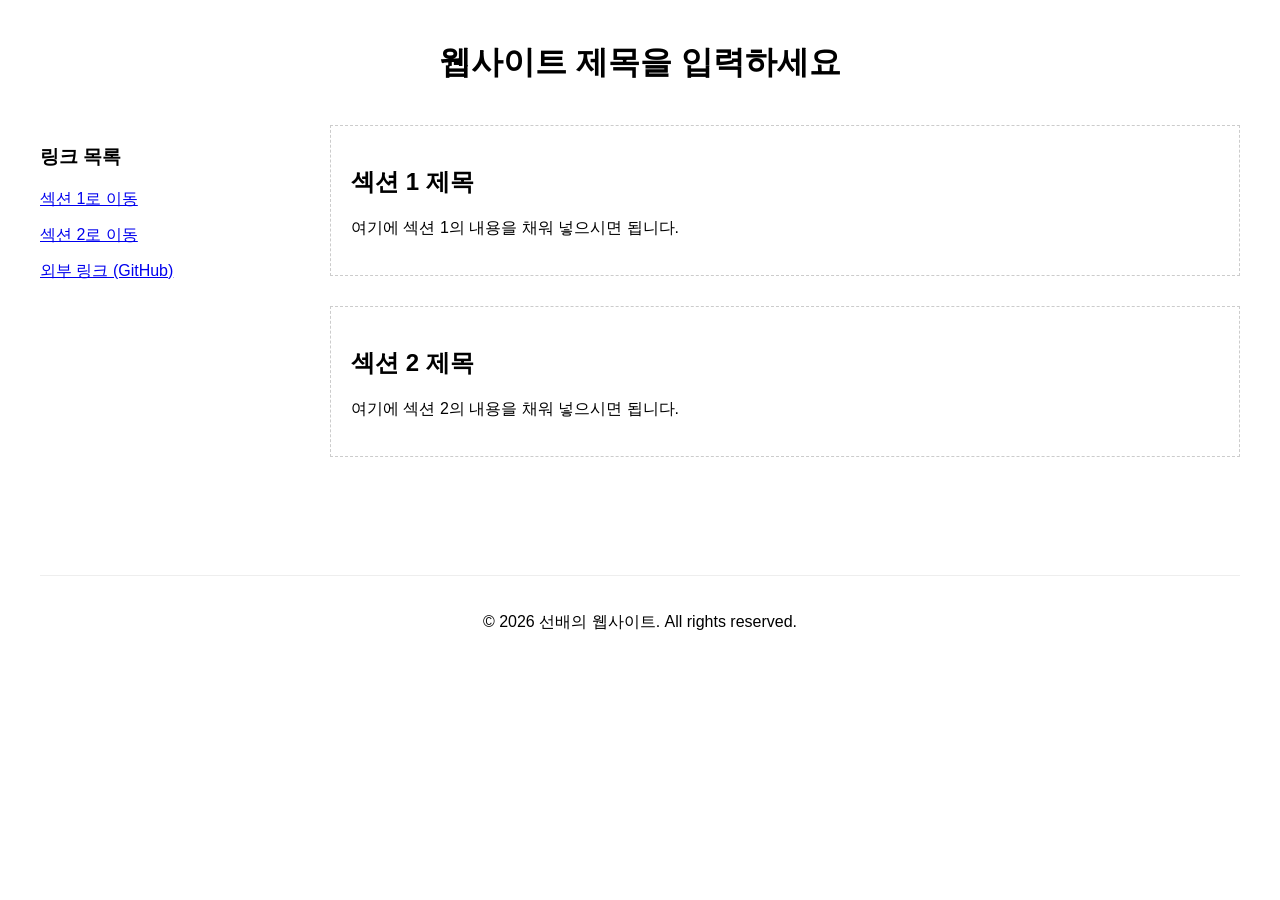
==== index.html @ 33afa7b7 "Update index.html" ====
<!DOCTYPE html>
<html lang="ko">
<head>
    <meta charset="UTF-8">
    <meta name="viewport" content="width=device-width, initial-scale=1.0">
    <title>선배의 웹사이트</title>
    <style>
        /* 전체 화면에서 가운데 정렬을 유지하기 위한 기본 스타일 */
        body {
            max-width: 1200px;       /* 웹사이트의 최대 너비 설정 */
            margin: 0 auto;          /* 좌우 여백을 자동으로 두어 전체 중앙 정렬 */
            padding: 20px;           /* 화면 가장자리와의 여백 */
            font-family: Arial, sans-serif;
        }

        /* 제목을 가운데로 정렬 */
        header {
            text-align: center;
            margin-bottom: 40px;     /* 제목과 본문 사이의 간격 */
        }

        /* 하이퍼링크와 섹션들을 가로로 배치하기 위한 컨테이너 */
        .main-container {
            display: flex;           /* Flexbox 레이아웃 적용 */
            gap: 40px;               /* 사이드바와 본문 사이의 간격 */
            min-height: 400px;       /* 최소 높이 지정 */
        }

        /* 왼쪽 사이드바 (하이퍼링크 목록) */
        nav {
            flex: 1;                 /* 레이아웃 비율 (사이드바 영역) */
            max-width: 250px;        /* 사이드바의 최대 너비 제한 */
        }

        nav ul {
            list-style-type: none;   /* 목록 앞의 점(블릿) 제거 */
            padding: 0;
        }

        nav ul li {
            margin-bottom: 15px;     /* 링크 간의 상하 간격 */
        }

        /* 오른쪽 본문 영역 (섹션 1, 섹션 2) */
        main {
            flex: 3;                 /* 레이아웃 비율 (본문 영역을 더 넓게) */
            display: flex;
            flex-direction: column;  /* 섹션들을 위아래로 배치 */
            gap: 30px;               /* 섹션 1과 섹션 2 사이의 간격 */
        }

        section {
            border: 1px dashed #ccc; /* 내용 채우기 전 구분을 위한 임시 점선 border */
            padding: 20px;
        }

        /* 바닥글 스타일 */
        footer {
            margin-top: 50px;        /* 본문과의 간격 */
            text-align: center;      /* 바닥글 내용 가운데 정렬 */
            padding: 20px 0;
            border-top: 1px solid #eee;
        }
    </style>
</head>
<body>

    <header>
        <h1>웹사이트 제목을 입력하세요</h1>
    </header>

    <div class="main-container">
        
        <nav>
            <h3>링크 목록</h3>
            <ul>
                <li><a href="#section1">섹션 1로 이동</a></li>
                <li><a href="#section2">섹션 2로 이동</a></li>
                <li><a href="https://github.com" target="_blank">외부 링크 (GitHub)</a></li>
            </ul>
        </nav>

        <main>
            <section id="section1">
                <h2>섹션 1 제목</h2>
                <p>여기에 섹션 1의 내용을 채워 넣으시면 됩니다.</p>
            </section>

            <section id="section2">
                <h2>섹션 2 제목</h2>
                <p>여기에 섹션 2의 내용을 채워 넣으시면 됩니다.</p>
            </section>
        </main>

    </div>

    <footer>
        <p>&copy; 2026 선배의 웹사이트. All rights reserved.</p>
    </footer>

</body>
</html>
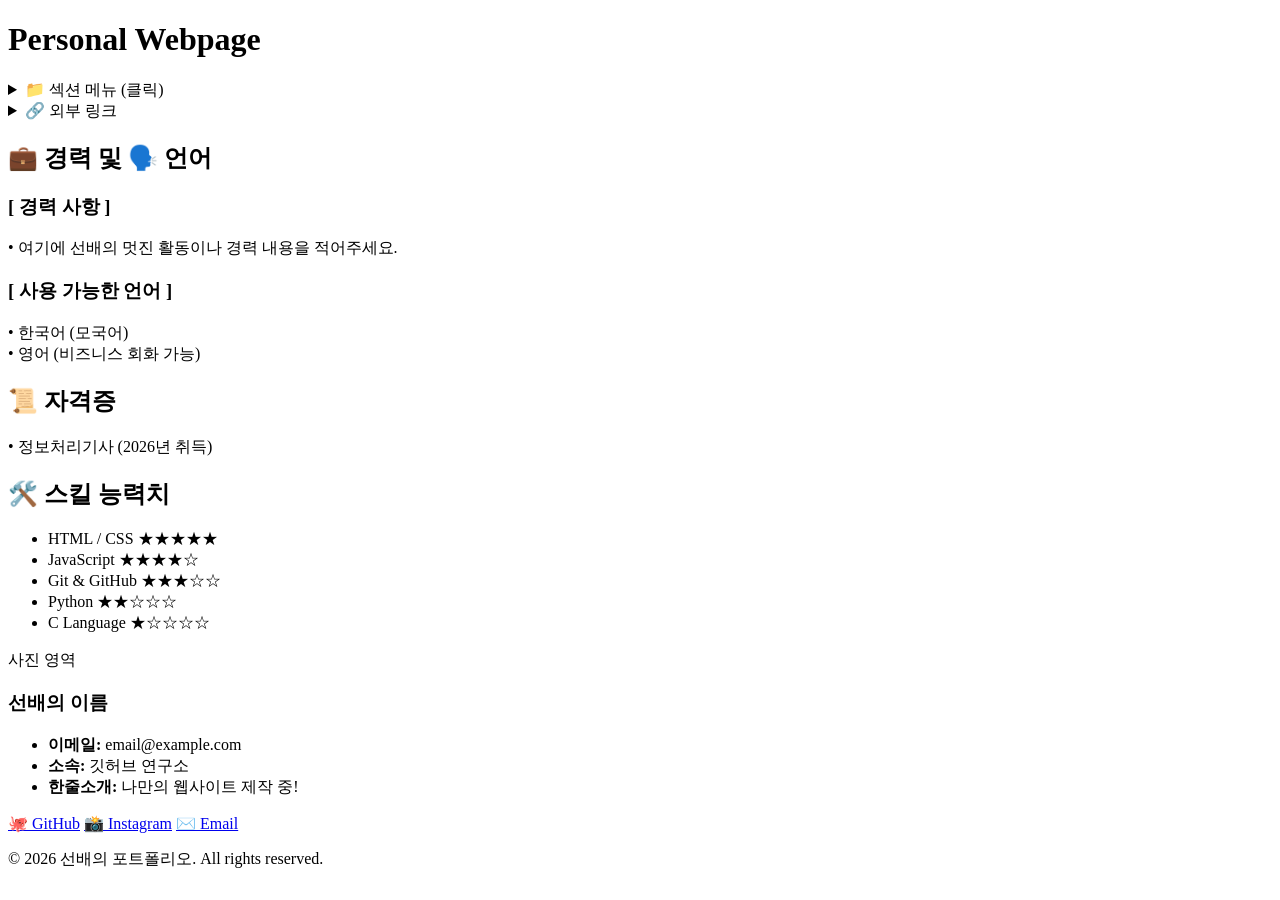
==== commit 63769697: "Update index.html" ====
--- a/index.html
+++ b/index.html
@@ -3,99 +3,105 @@
 <head>
     <meta charset="UTF-8">
     <meta name="viewport" content="width=device-width, initial-scale=1.0">
-    <title>선배의 웹사이트</title>
-    <style>
-        /* 전체 화면에서 가운데 정렬을 유지하기 위한 기본 스타일 */
-        body {
-            max-width: 1200px;       /* 웹사이트의 최대 너비 설정 */
-            margin: 0 auto;          /* 좌우 여백을 자동으로 두어 전체 중앙 정렬 */
-            padding: 20px;           /* 화면 가장자리와의 여백 */
-            font-family: Arial, sans-serif;
-        }
-
-        /* 제목을 가운데로 정렬 */
-        header {
-            text-align: center;
-            margin-bottom: 40px;     /* 제목과 본문 사이의 간격 */
-        }
-
-        /* 하이퍼링크와 섹션들을 가로로 배치하기 위한 컨테이너 */
-        .main-container {
-            display: flex;           /* Flexbox 레이아웃 적용 */
-            gap: 40px;               /* 사이드바와 본문 사이의 간격 */
-            min-height: 400px;       /* 최소 높이 지정 */
-        }
-
-        /* 왼쪽 사이드바 (하이퍼링크 목록) */
-        nav {
-            flex: 1;                 /* 레이아웃 비율 (사이드바 영역) */
-            max-width: 250px;        /* 사이드바의 최대 너비 제한 */
-        }
-
-        nav ul {
-            list-style-type: none;   /* 목록 앞의 점(블릿) 제거 */
-            padding: 0;
-        }
-
-        nav ul li {
-            margin-bottom: 15px;     /* 링크 간의 상하 간격 */
-        }
-
-        /* 오른쪽 본문 영역 (섹션 1, 섹션 2) */
-        main {
-            flex: 3;                 /* 레이아웃 비율 (본문 영역을 더 넓게) */
-            display: flex;
-            flex-direction: column;  /* 섹션들을 위아래로 배치 */
-            gap: 30px;               /* 섹션 1과 섹션 2 사이의 간격 */
-        }
-
-        section {
-            border: 1px dashed #ccc; /* 내용 채우기 전 구분을 위한 임시 점선 border */
-            padding: 20px;
-        }
-
-        /* 바닥글 스타일 */
-        footer {
-            margin-top: 50px;        /* 본문과의 간격 */
-            text-align: center;      /* 바닥글 내용 가운데 정렬 */
-            padding: 20px 0;
-            border-top: 1px solid #eee;
-        }
-    </style>
+    <title>Personal Webpage</title>
+    <link rel="stylesheet" href="style.css">
 </head>
 <body>
 
     <header>
-        <h1>웹사이트 제목을 입력하세요</h1>
+        <h1>Personal Webpage</h1>
     </header>
 
     <div class="main-container">
         
         <nav>
-            <h3>링크 목록</h3>
-            <ul>
-                <li><a href="#section1">섹션 1로 이동</a></li>
-                <li><a href="#section2">섹션 2로 이동</a></li>
-                <li><a href="https://github.com" target="_blank">외부 링크 (GitHub)</a></li>
-            </ul>
+            <details>
+                <summary>📁 섹션 메뉴 (클릭)</summary>
+                <ul>
+                    <li><a href="#section1">내부 섹션 1로 이동</a></li>
+                    <li><a href="#section2">내부 섹션 2로 이동</a></li>
+                </ul>
+            </details>
+            <details>
+                <summary>🔗 외부 링크</summary>
+                <ul>
+                    <li><h3>🌐 학교 사이트</h3></li>
+                        <li><a href="https://portal.yuhan.ac.kr/user/login.face" target="_blank">유한대학교 포털</a></li>
+                        <li><a href="https://eclass.yuhan.ac.kr/login.php" target="_blank">유한대학교 e-class</a></li>
+                        <li><a href="https://vr.yuhan.ac.kr/index.do" target="_blank">유한대 게임콘텐츠학과</a></li>
+                    <li><h3>💿 드라이브</h3></li>
+                        <li><a href="https://drive.google.com/drive/my-drive?hl=ko" target="_blank">Google Drive</a></li>
+                        <li><a href="https://nid.naver.com/nidlogin.login?url=https%3A%2F%2Fmybox.naver.com&realname=Y" target="_blank">네이버 MyBox</a></li>
+                </ul>
+            </details>
         </nav>
 
         <main>
             <section id="section1">
-                <h2>섹션 1 제목</h2>
-                <p>여기에 섹션 1의 내용을 채워 넣으시면 됩니다.</p>
-            </section>
-
-            <section id="section2">
-                <h2>섹션 2 제목</h2>
-                <p>여기에 섹션 2의 내용을 채워 넣으시면 됩니다.</p>
-            </section>
+            <h2>💼 경력 및 🗣️ 언어</h2>
+            <h3>[ 경력 사항 ]</h3>
+            <p>• 여기에 선배의 멋진 활동이나 경력 내용을 적어주세요.</p>
+            
+            <h3>[ 사용 가능한 언어 ]</h3>
+            <p>• 한국어 (모국어)<br>• 영어 (비즈니스 회화 가능)</p>
+        </section>
+    
+        <section id="section2">
+            <h2>📜 자격증</h2>
+            <p>• 정보처리기사 (2026년 취득)</p>
+            <p></p>
+        </section>
+    
+        <section id="skills">
+            <h2>🛠️ 스킬 능력치</h2>
+            <ul class="skill-list">
+                <li>
+                    <span>HTML / CSS</span>
+                    <span class="stars">★★★★★</span>
+                </li>
+                <li>
+                    <span>JavaScript</span>
+                    <span class="stars">★★★★☆</span>
+                </li>
+                <li>
+                    <span>Git & GitHub</span>
+                    <span class="stars">★★★☆☆</span>
+                </li>
+                <li>
+                    <span>Python</span>
+                    <span class="stars">★★☆☆☆</span>
+                </li>
+                <li>
+                    <span>C Language</span>
+                    <span class="stars">★☆☆☆☆</span>
+                </li>
+            </ul>
+        </section>
         </main>
-
+            <aside class="profile-sidebar">
+            <div class="profile-img">사진 영역</div>
+            
+            <div class="profile-info">
+                <h3>선배의 이름</h3>
+                <ul>
+                    <li><strong>이메일:</strong> email@example.com</li>
+                    <li><strong>소속:</strong> 깃허브 연구소</li>
+                    <li><strong>한줄소개:</strong> 나만의 웹사이트 제작 중!</li>
+                </ul>
+            </div>
+        </aside>
     </div>
 
     <footer>
-        <p>&copy; 2026 선배의 웹사이트. All rights reserved.</p>
+        <div class="sns-links">
+                <a href="https://github.com/선배아이디" target="_blank" title="GitHub">🐙 GitHub</a>
+                <a href="https://instagram.com/선배아이디" target="_blank" title="Instagram">📸 Instagram</a>
+                <a href="mailto:email@example.com" title="Email">✉️ Email</a>
+            </div>
+            
+            <div class="copyright">
+                <p>&copy; 2026 선배의 포트폴리오. All rights reserved.</p>
+        </div>
     </footer>
 
 </body>
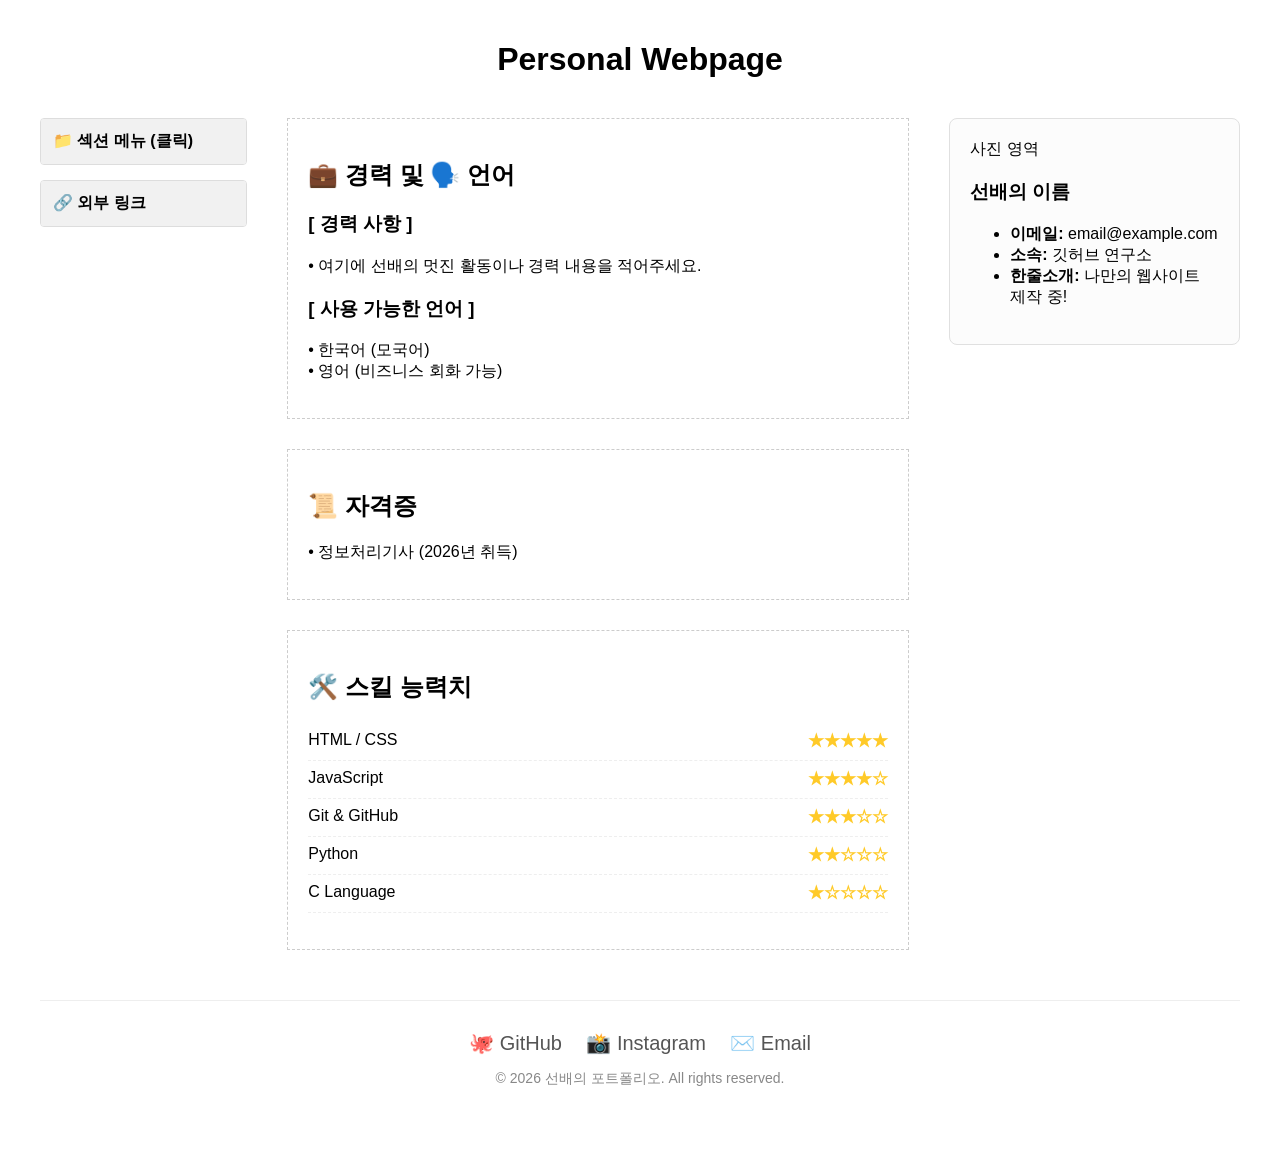
==== commit 2c4a57f8: "Add files via upload" ====
--- a/index.html
+++ b/index.html
@@ -4,7 +4,7 @@
     <meta charset="UTF-8">
     <meta name="viewport" content="width=device-width, initial-scale=1.0">
     <title>Personal Webpage</title>
-    <link rel="stylesheet" href="style.css">
+    <link rel="stylesheet" href="index.css">
 </head>
 <body>
 
@@ -105,4 +105,4 @@
     </footer>
 
 </body>
-</html>
+</html>
--- a/index.css
+++ b/index.css
@@ -0,0 +1,152 @@
+/* 전체 화면에서 가운데 정렬을 유지하기 위한 기본 스타일 */
+        body {
+            max-width: 1200px;
+            margin: 0 auto;
+            padding: 20px;
+            font-family: Arial, sans-serif;
+        }
+
+        /* 제목을 가운데로 정렬 */
+        header {
+            text-align: center;
+            margin-bottom: 40px;
+        }
+
+        /* 하이퍼링크와 섹션들을 가로로 배치하기 위한 컨테이너 */
+        .main-container {
+            display: flex;
+            gap: 40px;
+            min-height: 400px;
+        }
+
+        /* 왼쪽 사이드바 (클릭하면 주르륵 열리는 목록) */
+        nav {
+            flex: 1;
+            max-width: 250px;
+        }
+        /* 3. 오른쪽 사이드바 (개인 정보 섹션) */
+        .profile-sidebar {
+        flex: 1.2;               /* 개인 정보 영역 비율 */
+        max-width: 300px;        /* 너무 넓어지지 않게 제한 */
+        background-color: #fcfcfc; /* 은은한 배경색 */
+        border: 1px solid #e0e0e0; /* 깔끔한 실선 테두리 */
+        border-radius: 8px;      /* 모서리를 부드럽게 */
+        padding: 20px;
+        align-self: flex-start;  /* 내용 길이에 맞춰 높이가 자동으로 조절되도록 설정 */
+        }
+
+        /* 접고 펼치는 메뉴 디자인 */
+        details {
+            margin-bottom: 15px;
+            border: 1px solid #ddd;
+            border-radius: 4px;
+            background-color: #f9f9f9;
+            overflow: hidden;
+        }
+
+        /* 클릭하는 메뉴 제목 부분 */
+        summary {
+            padding: 12px;
+            font-weight: bold;
+            cursor: pointer;
+            background-color: #f1f1f1;
+            list-style: none; /* 기본 화살표 숨기기 (브라우저용) */
+        }
+        
+        /* 메뉴 제목에 마우스를 올렸을 때 */
+        summary:hover {
+            background-color: #e5e5e5;
+        }
+
+        /* 주르륵 나오는 하위 링크 목록 스타일 */
+        nav ul {
+            list-style-type: none;
+            padding: 10px 15px;
+            margin: 0;
+            background-color: #ffffff;
+            border-top: 1px solid #ddd;
+        }
+
+        nav ul li {
+            margin-bottom: 10px;
+        }
+
+        nav ul li:last-child {
+            margin-bottom: 0; /* 마지막 링크는 아래 여백 제거 */
+        }
+
+        nav ul li a {
+            text-decoration: none;
+            color: #333;
+        }
+
+        nav ul li a:hover {
+            color: #0078d4; /* 마우스 올리면 파랗게 변경 */
+        }
+
+        /* 오른쪽 본문 영역 (섹션 1, 섹션 2) */
+        main {
+            flex: 3;
+            display: flex;
+            flex-direction: column;
+            gap: 30px;
+        }
+
+        section {
+            border: 1px dashed #ccc;
+            padding: 20px;
+        }
+
+        /* 바닥글 스타일 */
+        footer {
+            margin-top: 50px;
+            text-align: center;
+            padding: 20px 0;
+            border-top: 1px solid #eee;
+        }
+                /* 스킬 섹션 스타일 */
+        .skill-list {
+            list-style: none;
+            padding: 0;
+        }
+
+        .skill-list li {
+            display: flex;
+            justify-content: space-between; /* 스킬 이름은 왼쪽, 별점은 오른쪽 정렬 */
+            padding: 8px 0;
+            border-bottom: 1px dashed #eee;
+        }
+
+        .stars {
+            color: #ffca28; /* 따뜻하고 이쁜 노란색 별빛 */
+            font-weight: bold;
+        }
+
+        /* 바닥글 SNS 영역 스타일 */
+        footer {
+            margin-top: 50px;
+            text-align: center;
+            padding: 30px 0;
+            border-top: 1px solid #eee;
+        }
+
+        .sns-links {
+            margin-bottom: 15px;
+        }
+
+        .sns-links a {
+            text-decoration: none;
+            color: #555;
+            margin: 0 10px;          /* SNS 링크 사이의 간격 */
+            font-size: 20px;         /* 이모지 크기를 살짝 크게 */
+            transition: color 0.2s;
+        }
+
+        .sns-links a:hover {
+            color: #0078d4;          /* 마우스 올리면 파랗게 강조 */
+        }
+
+        .copyright {
+            font-size: 14px;
+            color: #888;
+        }
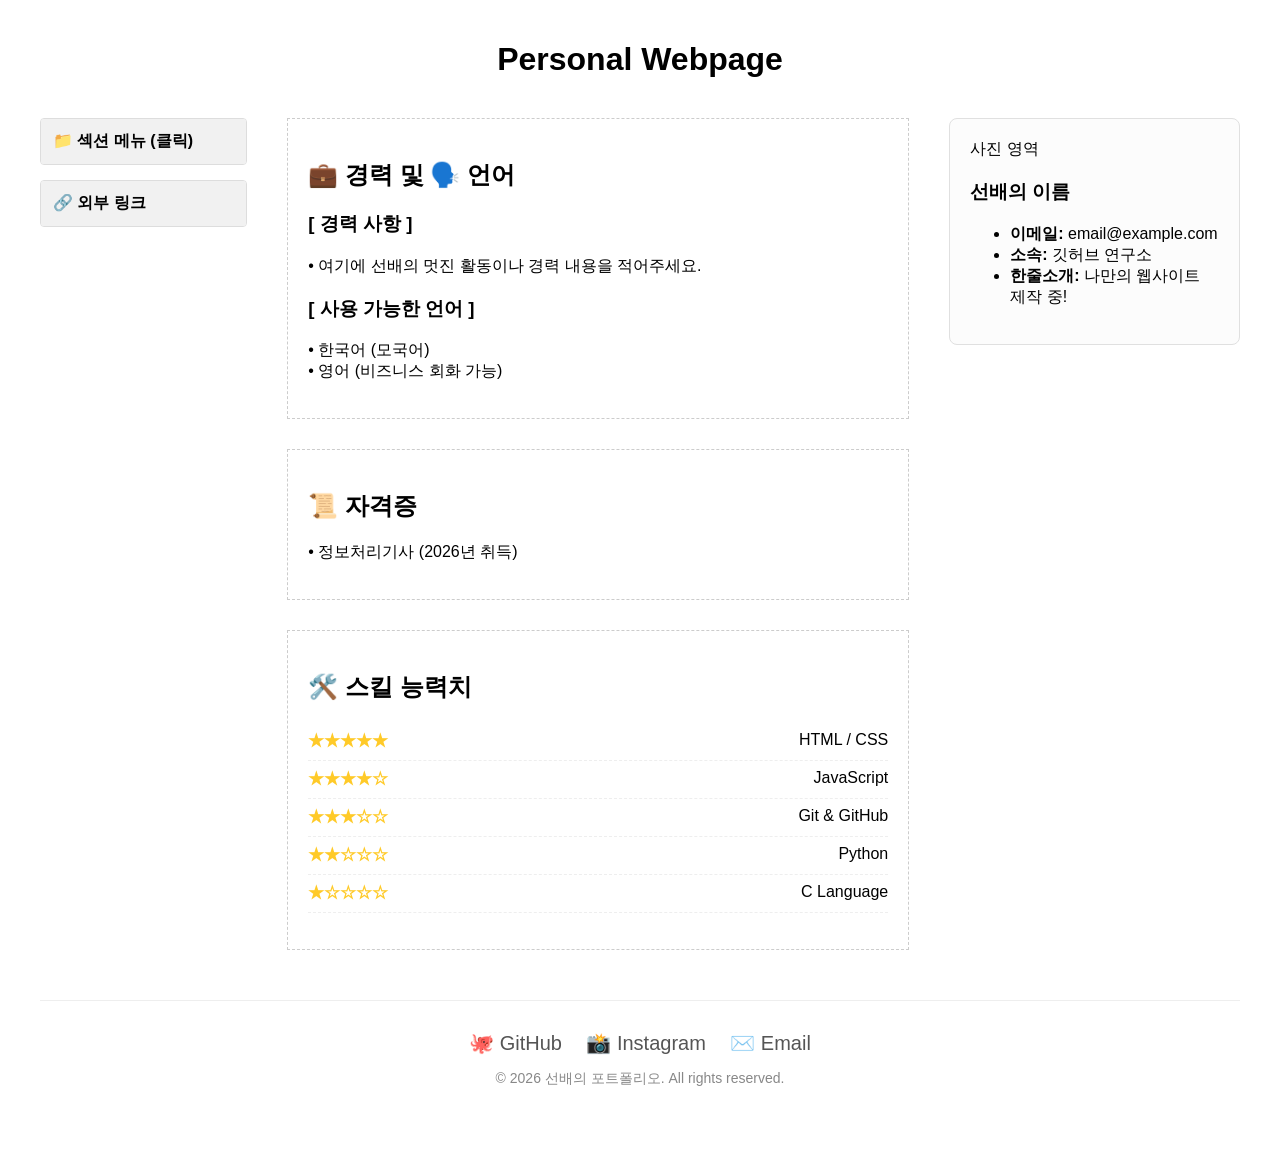
==== commit cd4f3e66: "Update index.html" ====
--- a/index.html
+++ b/index.html
@@ -7,13 +7,11 @@
     <link rel="stylesheet" href="index.css">
 </head>
 <body>
-
     <header>
         <h1>Personal Webpage</h1>
     </header>
 
     <div class="main-container">
-        
         <nav>
             <details>
                 <summary>📁 섹션 메뉴 (클릭)</summary>
@@ -56,24 +54,24 @@
             <h2>🛠️ 스킬 능력치</h2>
             <ul class="skill-list">
                 <li>
+                    <span class="stars">★★★★★</span>
                     <span>HTML / CSS</span>
-                    <span class="stars">★★★★★</span>
                 </li>
                 <li>
+                    <span class="stars">★★★★☆</span>
                     <span>JavaScript</span>
-                    <span class="stars">★★★★☆</span>
                 </li>
                 <li>
+                    <span class="stars">★★★☆☆</span>
                     <span>Git & GitHub</span>
-                    <span class="stars">★★★☆☆</span>
                 </li>
                 <li>
+                    <span class="stars">★★☆☆☆</span>
                     <span>Python</span>
-                    <span class="stars">★★☆☆☆</span>
                 </li>
                 <li>
+                    <span class="stars">★☆☆☆☆</span>
                     <span>C Language</span>
-                    <span class="stars">★☆☆☆☆</span>
                 </li>
             </ul>
         </section>
@@ -94,9 +92,9 @@
 
     <footer>
         <div class="sns-links">
-                <a href="https://github.com/선배아이디" target="_blank" title="GitHub">🐙 GitHub</a>
-                <a href="https://instagram.com/선배아이디" target="_blank" title="Instagram">📸 Instagram</a>
-                <a href="mailto:email@example.com" title="Email">✉️ Email</a>
+                <a href="https://github.com/dohwattang" target="_blank" title="GitHub">🐙 GitHub</a>
+                <a href="https://instagram.com/commandant_de_la_lumiere" target="_blank" title="Instagram">📸 Instagram</a>
+                <a href="mailto:ela428591@gmail.com" title="Email">✉️ Email</a>
             </div>
             
             <div class="copyright">
@@ -105,4 +103,4 @@
     </footer>
 
 </body>
-</html>+</html>
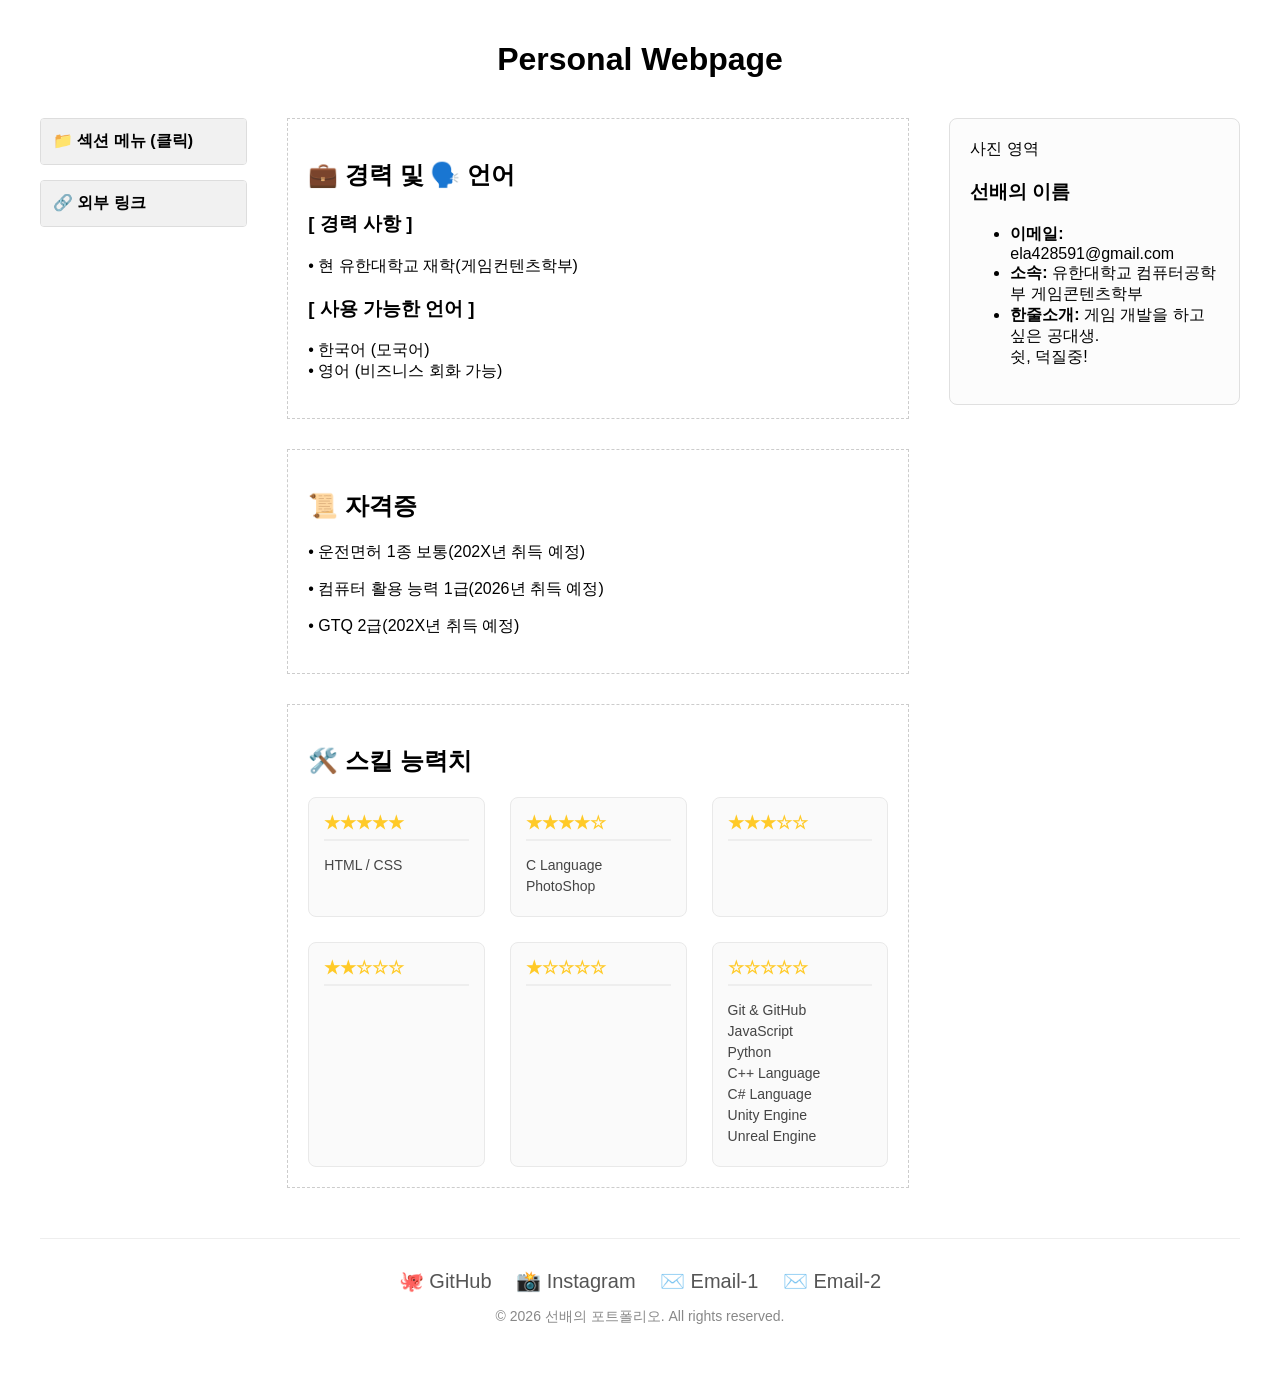
==== commit c147ec8e: "Add files via upload" ====
--- a/index.html
+++ b/index.html
@@ -38,7 +38,7 @@
             <section id="section1">
             <h2>💼 경력 및 🗣️ 언어</h2>
             <h3>[ 경력 사항 ]</h3>
-            <p>• 여기에 선배의 멋진 활동이나 경력 내용을 적어주세요.</p>
+            <p>• 현 유한대학교 재학(게임컨텐츠학부)</p>
             
             <h3>[ 사용 가능한 언어 ]</h3>
             <p>• 한국어 (모국어)<br>• 영어 (비즈니스 회화 가능)</p>
@@ -46,32 +46,65 @@
     
         <section id="section2">
             <h2>📜 자격증</h2>
-            <p>• 정보처리기사 (2026년 취득)</p>
+            <p>• 운전면허 1종 보통(202X년 취득 예정)</p>
+            <p>• 컴퓨터 활용 능력 1급(2026년 취득 예정)</p>
+            <p>• GTQ 2급(202X년 취득 예정)</p>
             <p></p>
         </section>
-    
         <section id="skills">
             <h2>🛠️ 스킬 능력치</h2>
             <ul class="skill-list">
                 <li>
                     <span class="stars">★★★★★</span>
-                    <span>HTML / CSS</span>
+                    <ul>
+                        <li>
+                            HTML / CSS
+                        </li>
+                    </ul>
                 </li>
                 <li>
                     <span class="stars">★★★★☆</span>
-                    <span>JavaScript</span>
+                    <ul>
+                        <li>
+                            C Language
+                            PhotoShop
+                        </li>
+                    </ul>
                 </li>
                 <li>
                     <span class="stars">★★★☆☆</span>
-                    <span>Git & GitHub</span>
+                    <ul>
+                        <li>
+                        </li>
+                    </ul>
                 </li>
                 <li>
                     <span class="stars">★★☆☆☆</span>
-                    <span>Python</span>
+                    <ul>
+                        <li>
+                        </li>
+                    </ul>
                 </li>
                 <li>
                     <span class="stars">★☆☆☆☆</span>
-                    <span>C Language</span>
+                    <ul>
+                        <li>
+                        </li>
+                    </ul>
+                </li>
+                <li>
+                    <span class="stars">☆☆☆☆☆</span>
+                    <ul>
+                        <li>
+                            Git & GitHub<br>
+                            JavaScript<br>
+                            Python<br>
+                            C++ Language<br>
+                            C# Language<br>
+                            Unity Engine<br>
+                            Unreal Engine<br>
+                        </li>
+                    </ul>
                 </li>
             </ul>
         </section>
@@ -82,9 +115,9 @@
             <div class="profile-info">
                 <h3>선배의 이름</h3>
                 <ul>
-                    <li><strong>이메일:</strong> email@example.com</li>
-                    <li><strong>소속:</strong> 깃허브 연구소</li>
-                    <li><strong>한줄소개:</strong> 나만의 웹사이트 제작 중!</li>
+                    <li><strong>이메일:</strong> ela428591@gmail.com</li>
+                    <li><strong>소속:</strong> 유한대학교 컴퓨터공학부 게임콘텐츠학부</li>
+                    <li><strong>한줄소개:</strong> 게임 개발을 하고싶은 공대생. <br>쉿, 덕질중!</li>
                 </ul>
             </div>
         </aside>
@@ -94,7 +127,8 @@
         <div class="sns-links">
                 <a href="https://github.com/dohwattang" target="_blank" title="GitHub">🐙 GitHub</a>
                 <a href="https://instagram.com/commandant_de_la_lumiere" target="_blank" title="Instagram">📸 Instagram</a>
-                <a href="mailto:ela428591@gmail.com" title="Email">✉️ Email</a>
+                <a href="mailto:ela428591@gmail.com" title="Email">✉️ Email-1</a>
+                <a href="mailto:dohwattang@yuhan.ac.kr" title="Email">✉️ Email-2</a>
             </div>
             
             <div class="copyright">
--- a/index.css
+++ b/index.css
@@ -105,23 +105,51 @@
             border-top: 1px solid #eee;
         }
                 /* 스킬 섹션 스타일 */
+        /* 스킬 섹션 전체 감싸는 목록 (3열 바둑판 레이아웃) */
         .skill-list {
+            display: grid;
+            grid-template-columns: repeat(3, 1fr); /* 정확히 3등분으로 열 나누기 */
+            gap: 25px;                            /* 상하좌우 박스 사이의 간격 */
             list-style: none;
             padding: 0;
+            margin: 0;
         }
 
-        .skill-list li {
+        /* 각각의 별점 등급 박스 [5성~0성] */
+        .skill-list > li {
+            background-color: #fafafa;
+            border: 1px solid #e9e9e9;
+            border-radius: 8px;
+            padding: 15px;
             display: flex;
-            justify-content: space-between; /* 스킬 이름은 왼쪽, 별점은 오른쪽 정렬 */
-            padding: 8px 0;
-            border-bottom: 1px dashed #eee;
+            flex-direction: column;               /* 별점을 위로, 목록을 아래로 */
+            gap: 10px;
         }
 
+        /* 별점 스타일 */
         .stars {
-            color: #ffca28; /* 따뜻하고 이쁜 노란색 별빛 */
+            color: #ffca28;                       /* 이쁜 노란색 별 */
             font-weight: bold;
+            font-size: 16px;
+            display: block;
+            border-bottom: 2px solid #eee;        /* 별점과 텍스트 사이 구분선 */
+            padding-bottom: 5px;
         }
 
+        /* 별점 아래에 나오는 실제 스킬 목록 (ul) */
+        .skill-list li ul {
+            list-style-type: none;                /* 목록 앞 점 없애기 */
+            padding: 0;
+            margin: 0;
+        }
+
+        /* 실제 스킬 단어 하나하나의 스타일 */
+        .skill-list li ul li {
+            padding: 4px 0;
+            font-size: 14px;
+            color: #444;
+            line-height: 1.5;
+        }
         /* 바닥글 SNS 영역 스타일 */
         footer {
             margin-top: 50px;
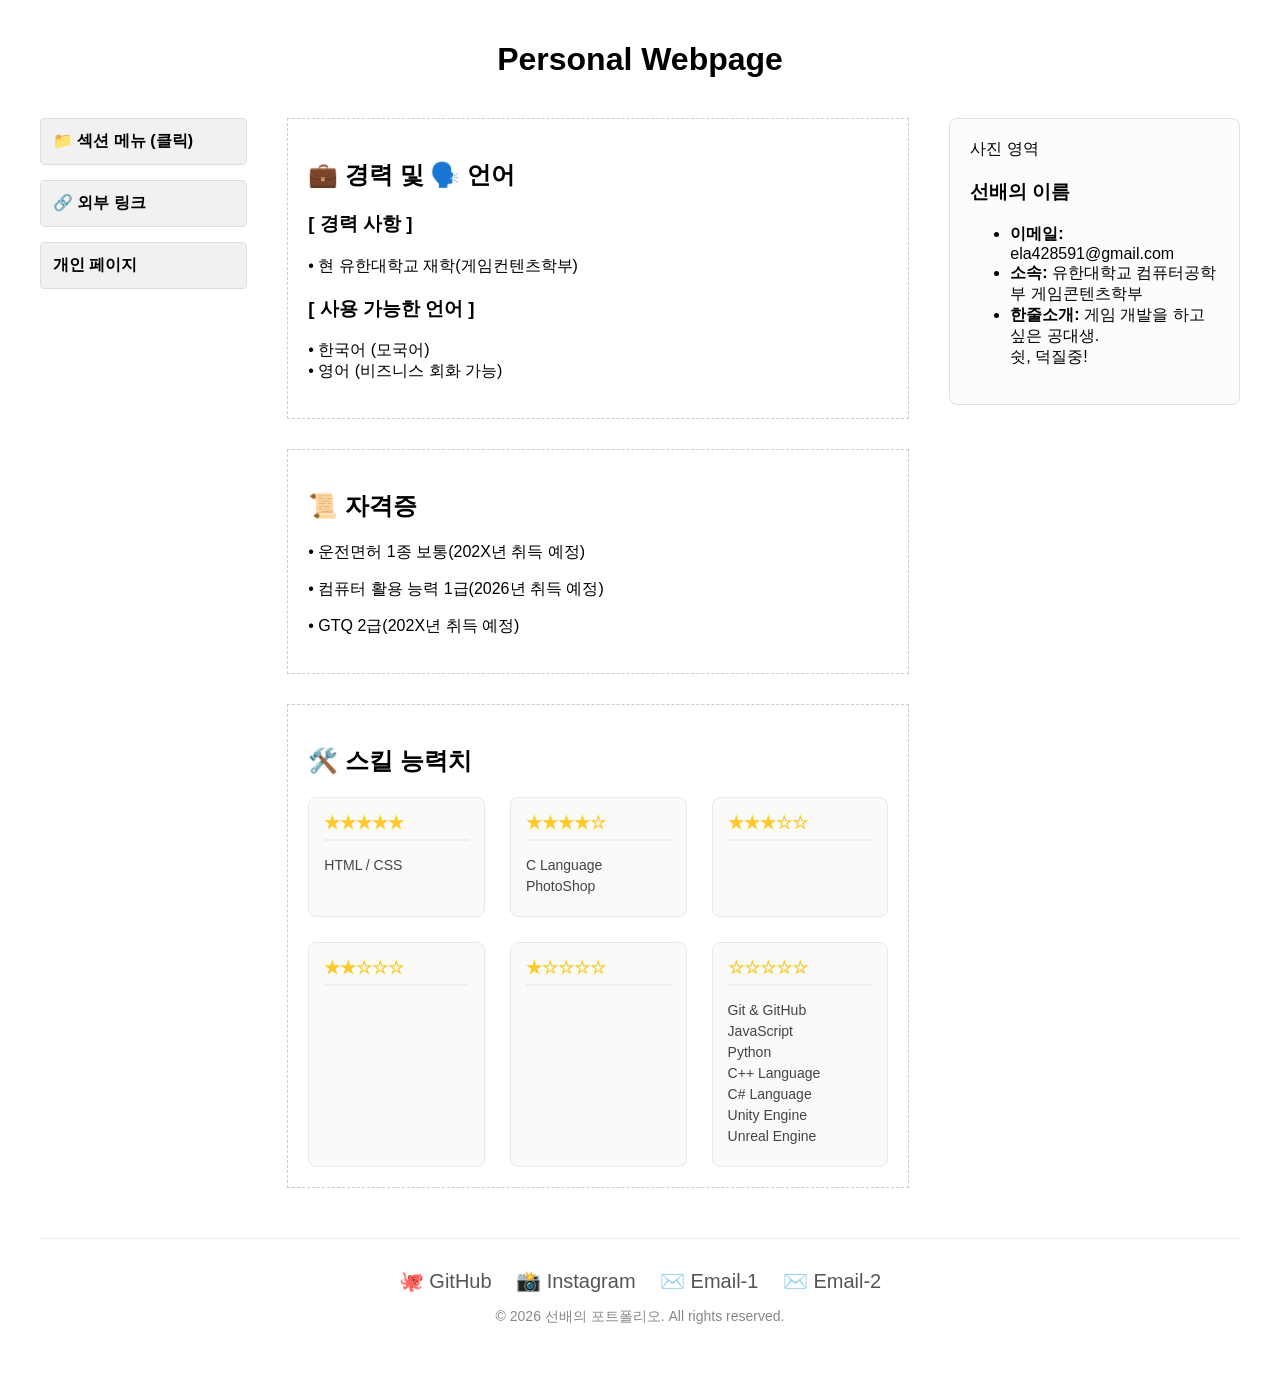
==== commit 1cfe26ab: "Add files via upload" ====
--- a/index.html
+++ b/index.html
@@ -30,6 +30,14 @@
                     <li><h3>💿 드라이브</h3></li>
                         <li><a href="https://drive.google.com/drive/my-drive?hl=ko" target="_blank">Google Drive</a></li>
                         <li><a href="https://nid.naver.com/nidlogin.login?url=https%3A%2F%2Fmybox.naver.com&realname=Y" target="_blank">네이버 MyBox</a></li>
+                </ul>
+            </details>
+            <details>
+                <summary>개인 페이지</summary>
+                <ul>
+                    <li>
+                        <li><a href="login.html" style="font-weight: bold; color: #7d4cdb;">🔒 개인 페이지</a></li>
+                    </li>
                 </ul>
             </details>
         </nav>
--- a/index.css
+++ b/index.css
@@ -177,4 +177,25 @@
         .copyright {
             font-size: 14px;
             color: #888;
+        }
+        /* 다크 모드가 켜졌을 때 적용될 색상들 */
+        body.dark-theme {
+            background-color: #121212 !important;
+            color: #ffffff !important;
+        }
+
+        /* 다크 모드일 때 스킬 박스나 배경 상자들도 어둡게 변경 */
+        body.dark-theme .skill-list > li, 
+        body.dark-theme #calendar-memo {
+            background-color: #1e1e1e !important;
+            border-color: #333 !important;
+            color: #fff;
+        }
+        body.dark-theme .stars {
+            border-bottom-color: #333 !important;
+        }
+        body.dark-theme input {
+            background-color: #2a2a2a;
+            color: #fff;
+            border: 1px solid #444;
         }
